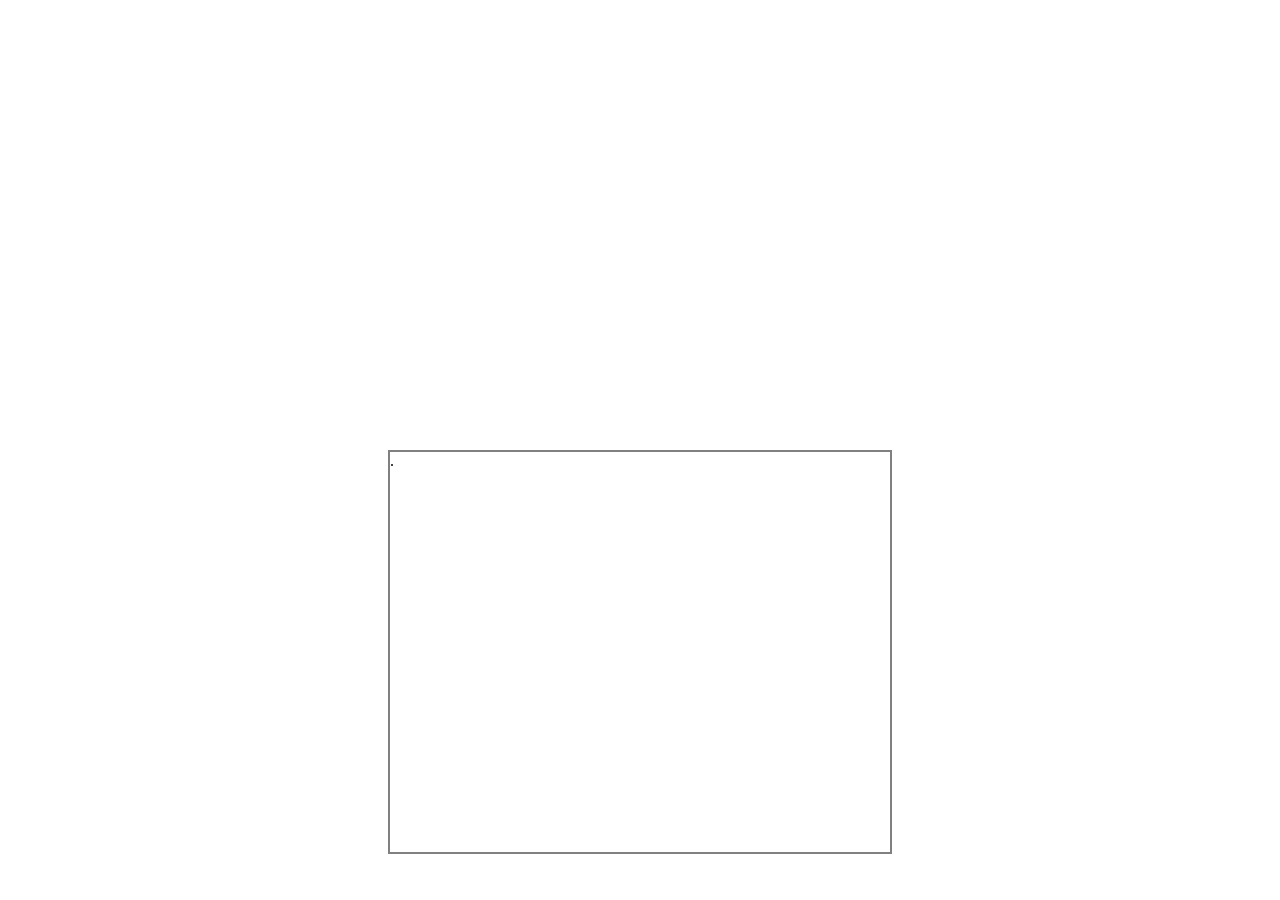
==== index.html @ d235ef67 "Добавил основание дома" ====
<!DOCTYPE html>
<html lang="en">
<head>
    <meta charset="UTF-8">
    <meta name="viewport" content="width=device-width, initial-scale=1.0">
    <title>html-house-visualization</title>
    <link rel="stylesheet" href="style.css">
</head>
<body>
    <div class="housebase">.</div>
</body>
</html>
---- style.css ----
.housebase {
    border: 2px solid grey;
    width: 500px;
    height: 400px;
    margin: auto;
    margin-top: 50vh;
}
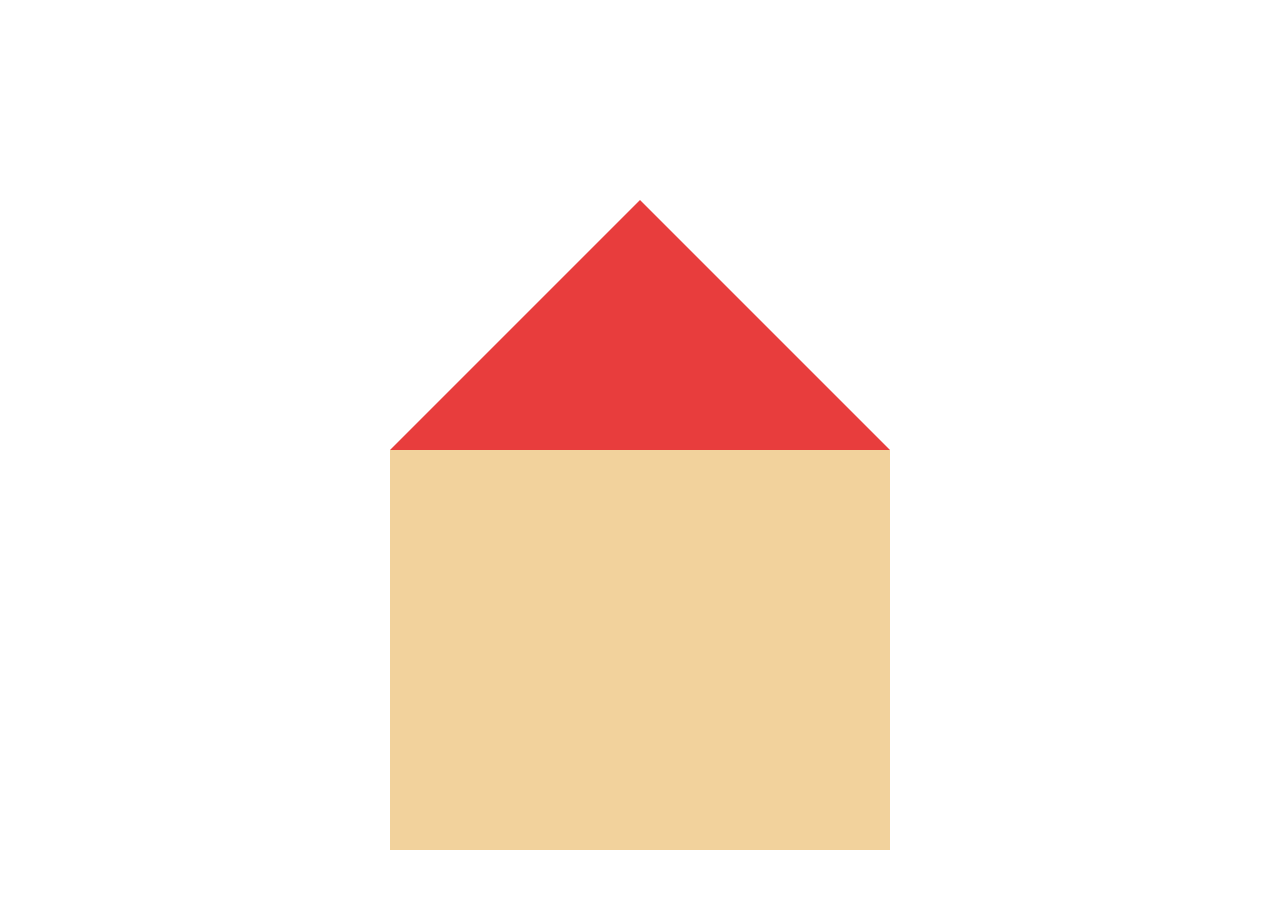
==== commit 0a239e93: "Добавил крышу, покрасил основание и крышу" ====
--- a/index.html
+++ b/index.html
@@ -7,6 +7,10 @@
     <link rel="stylesheet" href="style.css">
 </head>
 <body>
-    <div class="housebase">.</div>
+    <div class="house">
+        <div class="housebase">
+            <div class="roof"></div>
+        </div>
+    </div>
 </body>
 </html>
--- a/style.css
+++ b/style.css
@@ -1,5 +1,18 @@
+.house {
+    display: block;
+}
+.roof {
+    position: absolute;
+    border-left: 250px solid transparent;
+    border-right: 250px solid transparent;
+    border-bottom: 250px solid rgb(232, 61, 61);
+    width: 0;
+    height: 0;
+    margin: auto;
+    margin-top: -250px;
+}
 .housebase {
-    border: 2px solid grey;
+    background-color: rgb(242, 210, 156);
     width: 500px;
     height: 400px;
     margin: auto;
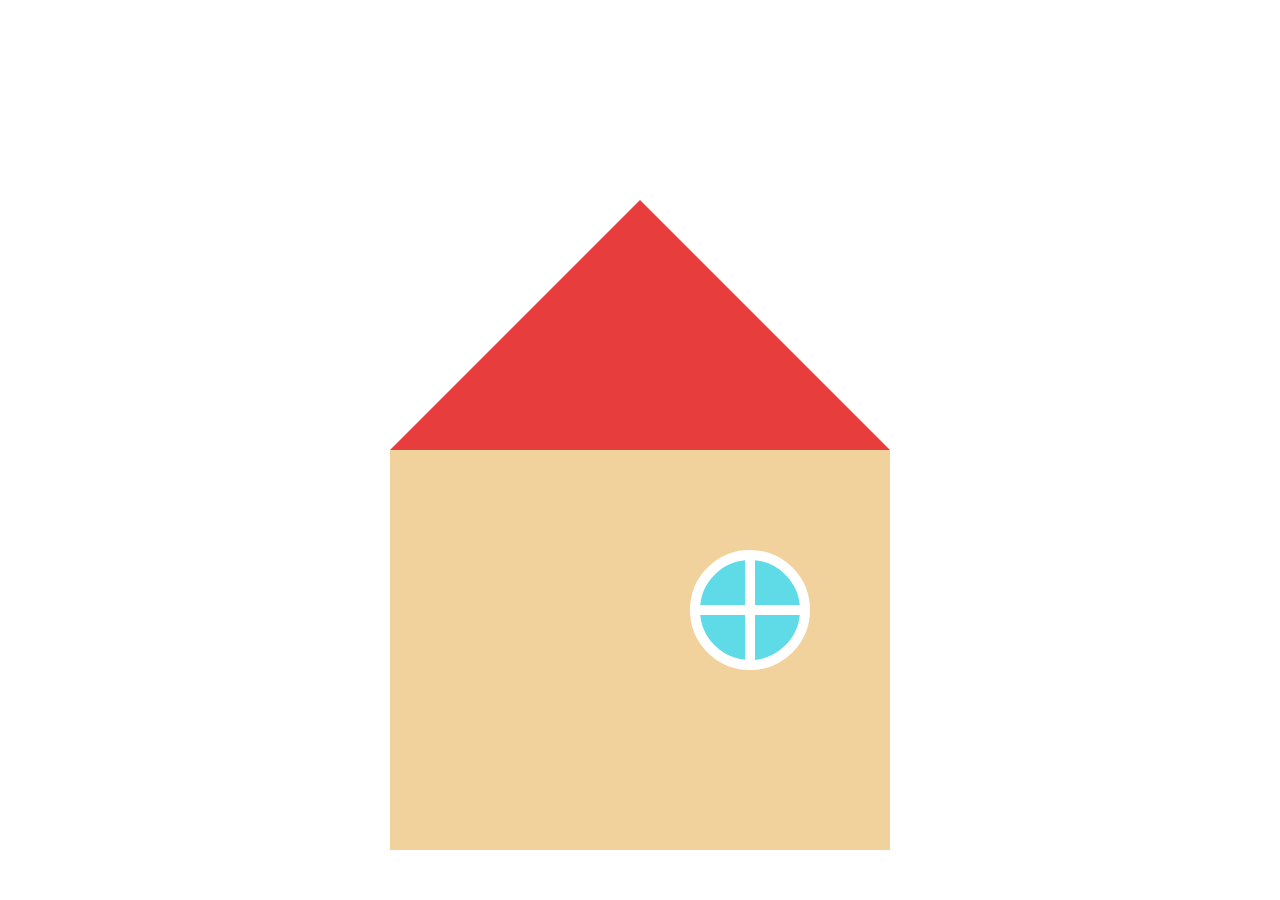
==== commit 70726b09: "Добавил круглое окно" ====
--- a/index.html
+++ b/index.html
@@ -10,6 +10,10 @@
     <div class="house">
         <div class="housebase">
             <div class="roof"></div>
+            <div class="window">
+                <div class="windowframe-1"></div>
+                <div class="windowframe-2"></div>
+            </div>
         </div>
     </div>
 </body>
--- a/style.css
+++ b/style.css
@@ -17,4 +17,27 @@
     height: 400px;
     margin: auto;
     margin-top: 50vh;
+}
+.window {
+    position: absolute;
+    border-radius: 100px;
+    border: 10px solid rgb(255, 255, 255);
+    background-color: rgb(94, 219, 230);
+    width: 100px;
+    height: 100px;
+    margin-top: 100px;
+    margin-left: 300px;
+}
+.windowframe-1 {
+    background-color: rgb(255, 255, 255);
+    width: 100px;
+    height: 10px;
+    margin-top: 45px;
+}
+.windowframe-2 {
+    background-color: rgb(255, 255, 255);
+    width: 10px;
+    height: 100px;
+    margin-left: 45px;
+    margin-top: -55px;
 }
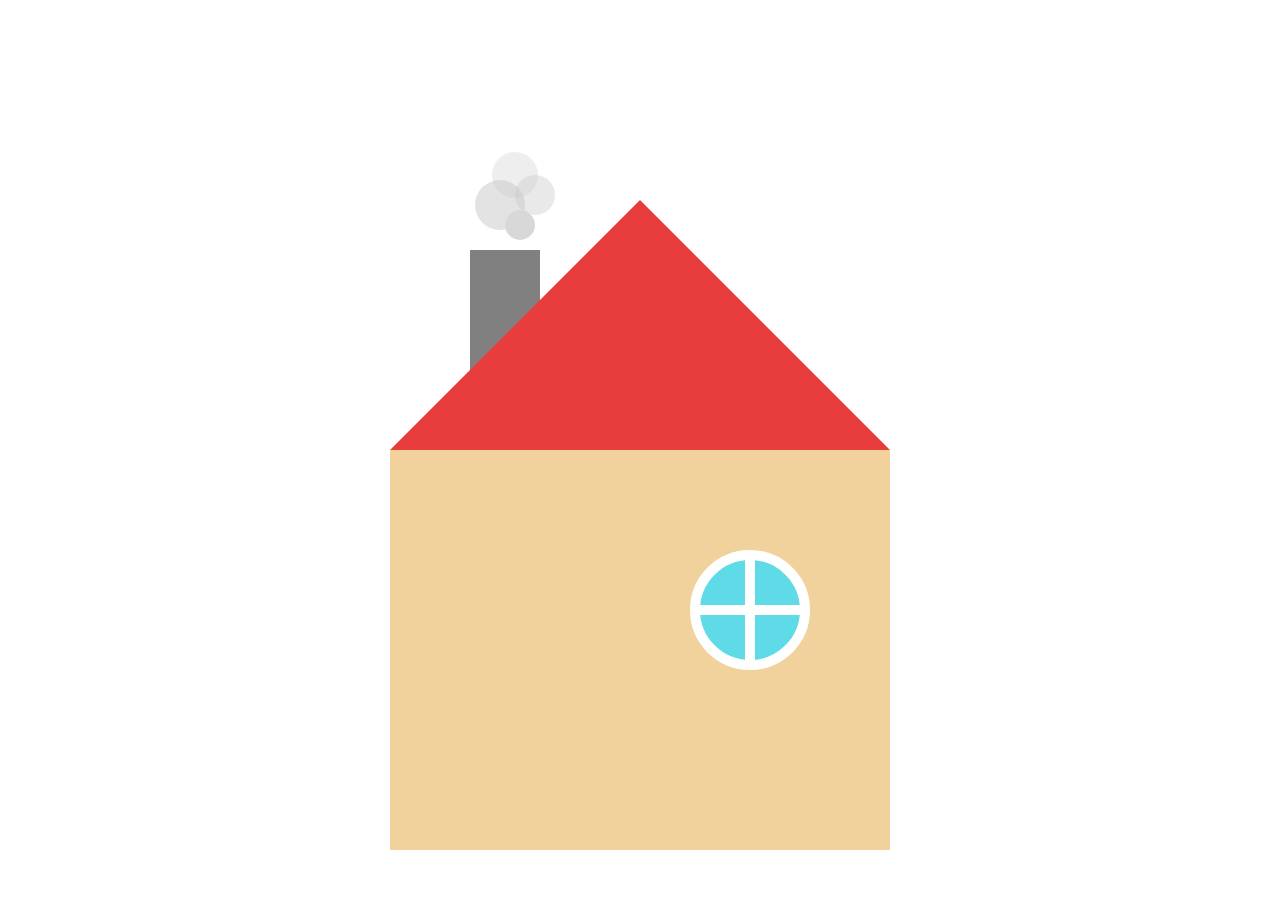
==== commit 7cb2cb36: "Добавил дымоход с дымом" ====
--- a/index.html
+++ b/index.html
@@ -10,6 +10,9 @@
     <div class="house">
         <div class="housebase">
             <div class="roof"></div>
+            <div class="chimney">
+                <div class="smoke"></div>
+            </div>
             <div class="window">
                 <div class="windowframe-1"></div>
                 <div class="windowframe-2"></div>
--- a/style.css
+++ b/style.css
@@ -1,15 +1,41 @@
 .house {
     display: block;
+    position: relative;
+    width: 500px;
+    margin: auto; 
+}
+.smoke {
+    position: absolute;
+    width: 30px;
+    height: 30px;
+    background-color: rgba(200, 200, 200, 0.7);
+    border-radius: 50%;
+    top: -40px;
+    left: 35px;
+    box-shadow: 
+    -20px -20px 0 10px rgba(200, 200, 200, 0.5),
+    15px -30px 0 5px rgba(200, 200, 200, 0.4),
+    -5px -50px 0 8px rgba(200, 200, 200, 0.3);
+}
+.chimney {
+    position: absolute;
+    width: 70px;
+    height: 200px;
+    background-color: grey;
+    left: 80px;
+    top: -200px;
+    z-index: 1;
 }
 .roof {
+    z-index: 2;
     position: absolute;
     border-left: 250px solid transparent;
     border-right: 250px solid transparent;
     border-bottom: 250px solid rgb(232, 61, 61);
     width: 0;
     height: 0;
-    margin: auto;
-    margin-top: -250px;
+    left: 0;
+    top: -250px;
 }
 .housebase {
     background-color: rgb(242, 210, 156);
@@ -25,8 +51,8 @@
     background-color: rgb(94, 219, 230);
     width: 100px;
     height: 100px;
-    margin-top: 100px;
-    margin-left: 300px;
+    top: 100px;
+    left: 300px;
 }
 .windowframe-1 {
     background-color: rgb(255, 255, 255);
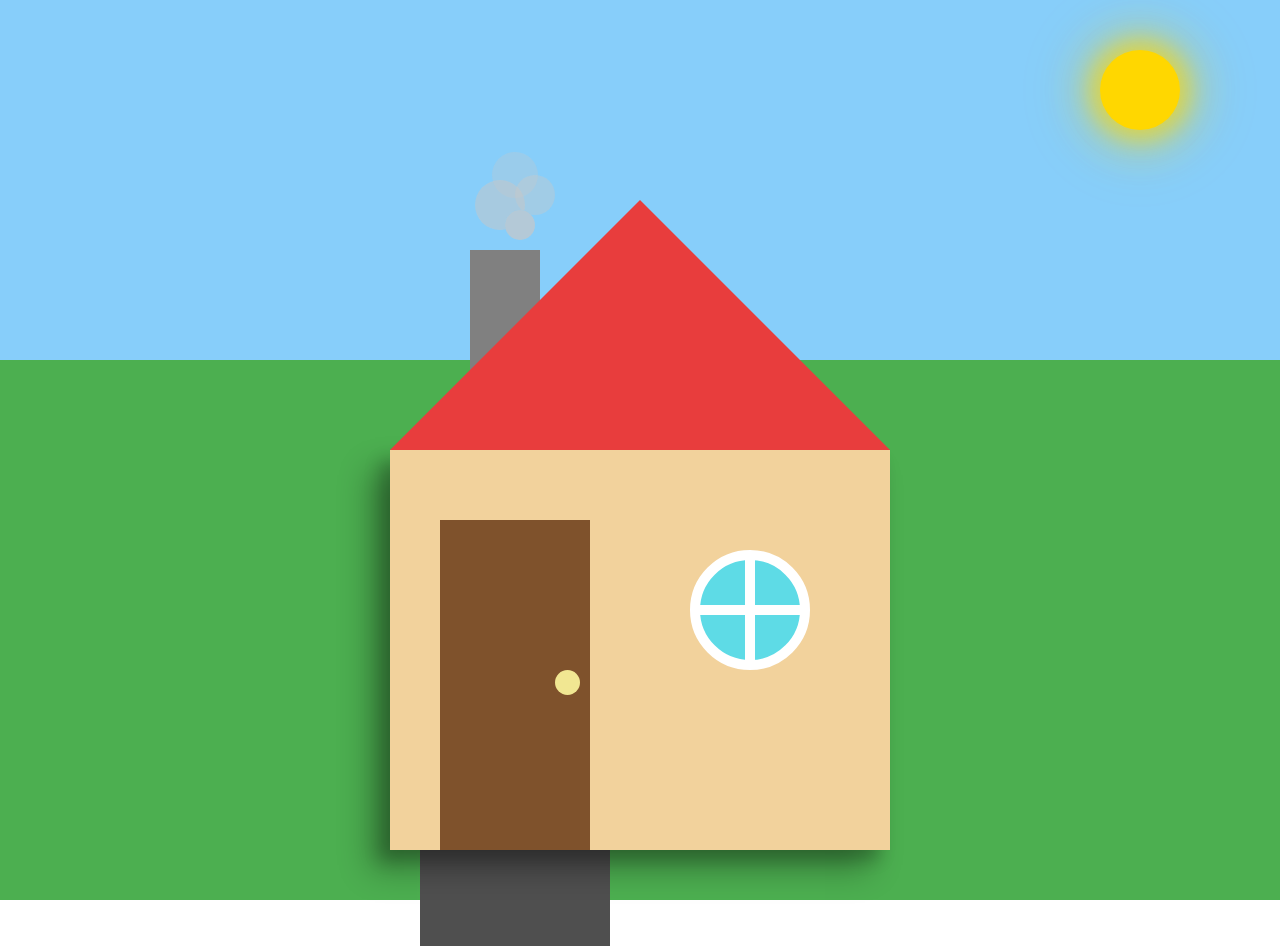
==== commit 1aa01a46: "Добавил дверь, тропу, траву, небо и солнце" ====
--- a/index.html
+++ b/index.html
@@ -17,7 +17,14 @@
                 <div class="windowframe-1"></div>
                 <div class="windowframe-2"></div>
             </div>
+            <div class="door">
+                <div class="doorknob"></div>
+            </div>
+            <div class="path"></div>
         </div>
     </div>
+    <div class="sky"></div>
+    <div class="sun"></div>
+    <div class="grass"></div>
 </body>
 </html>
--- a/style.css
+++ b/style.css
@@ -1,3 +1,28 @@
+.sky {
+    position: absolute;
+    background-color: lightskyblue;
+    width: 100%;
+    height: 40%;
+    top: 0;
+    left: 0;
+    margin: 0;
+    padding: 0;
+    z-index: -10;
+}
+.sun {
+    position: absolute;
+    top: 50px;
+    right: 100px;
+    width: 80px;
+    height: 80px;
+    background-color: #FFD700;
+    border-radius: 50%;
+    z-index: -5;
+    box-shadow: 
+        0 0 20px 10px rgba(255, 215, 0, 0.5),
+        0 0 40px 20px rgba(255, 215, 0, 0.3),
+        0 0 60px 30px rgba(255, 215, 0, 0.1);
+}
 .house {
     display: block;
     position: relative;
@@ -43,10 +68,30 @@
     height: 400px;
     margin: auto;
     margin-top: 50vh;
+    box-shadow: 
+        -20px 20px 30px rgba(0, 0, 0, 0.3),
+        -10px 10px 15px rgba(0, 0, 0, 0.2);
+}
+.door {
+    position: absolute;
+    width: 150px;
+    height: 330px;
+    background-color: rgb(127, 82, 44);
+    left: 50px;
+    bottom: 0;
+}
+.doorknob {
+    position: absolute;
+    border-radius: 50%;
+    background-color: rgb(241, 231, 146);
+    width: 25px;
+    height: 25px;
+    right: 10px;
+    top: 150px;
 }
 .window {
     position: absolute;
-    border-radius: 100px;
+    border-radius: 50%;
     border: 10px solid rgb(255, 255, 255);
     background-color: rgb(94, 219, 230);
     width: 100px;
@@ -66,4 +111,22 @@
     height: 100px;
     margin-left: 45px;
     margin-top: -55px;
-}+}
+.grass {
+    position: absolute;
+    bottom: 0;
+    left: 0;
+    width: 100%;
+    height: 60%;
+    background-color: #4CAF50;
+    z-index: -5;
+}
+.path {
+    position: absolute;
+    width: 190px;
+    height: 96px;
+    background-color: rgb(79, 79, 79);
+    left: 30px;
+    bottom: -96px;
+    z-index: -1;
+}
